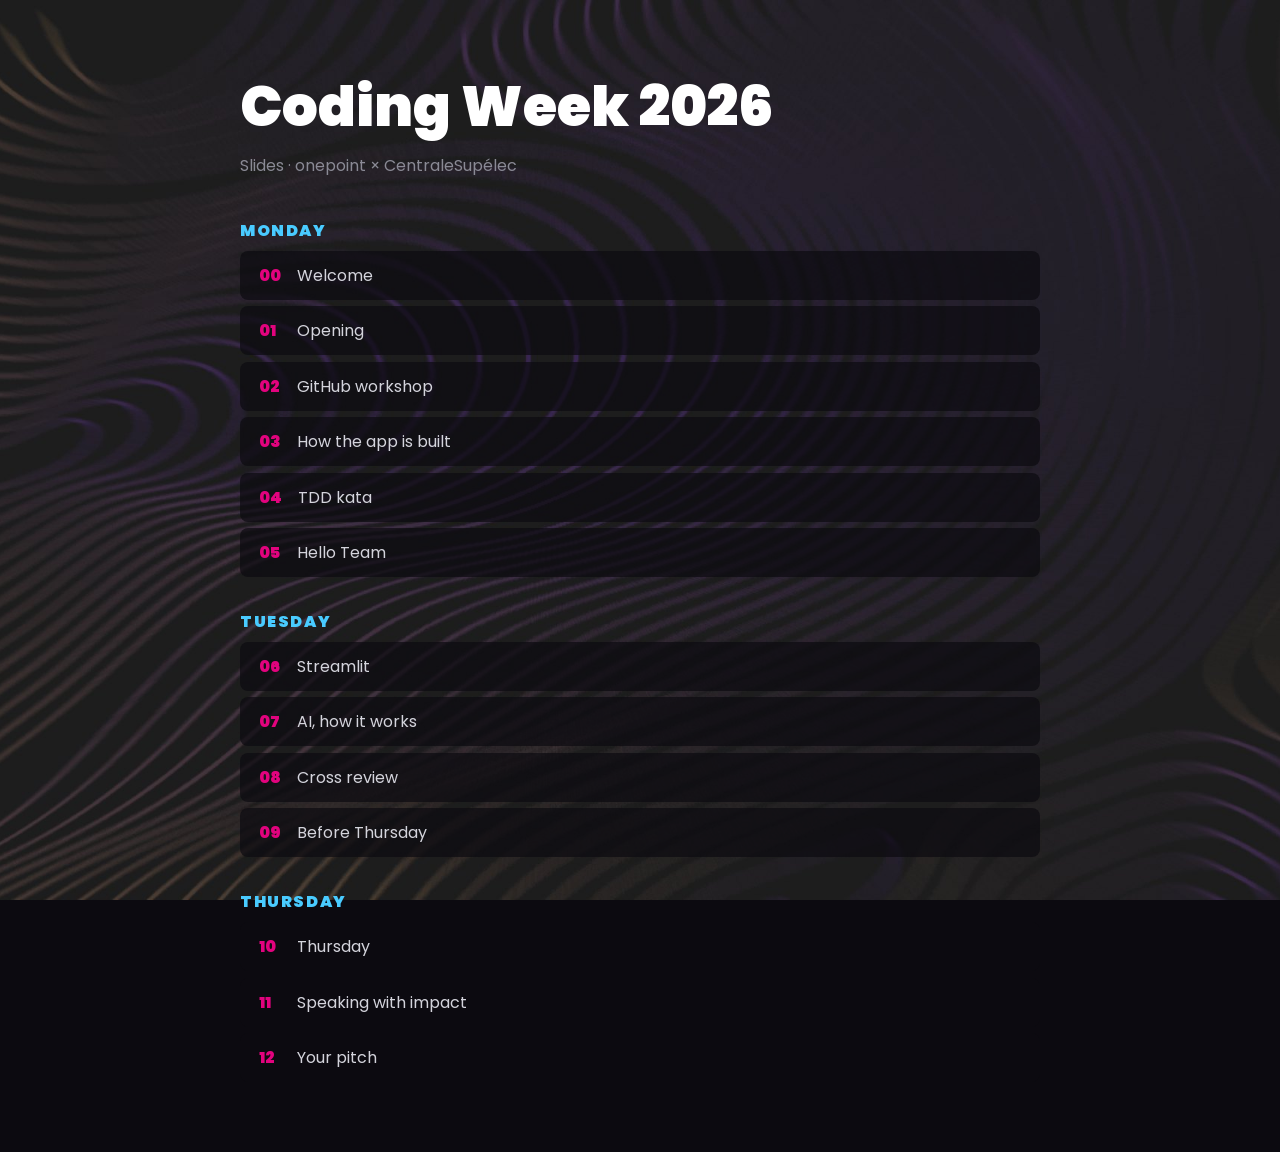
==== index.html @ edc29bde "feat: import coding week 2026 slides and deploy to GitHub Pages Reveal.js decks copied from coding-w" ====
<!doctype html>
<html lang="en">
<head>
  <meta charset="utf-8">
  <meta name="viewport" content="width=device-width, initial-scale=1">
  <title>Coding Week 2026 · Slides</title>
  <style>
    @font-face { font-family: "Poppins"; font-weight: 400; src: url("assets/fonts/poppins-latin-400-normal.woff2") format("woff2"); }
    @font-face { font-family: "Poppins"; font-weight: 900; src: url("assets/fonts/poppins-latin-900-normal.woff2") format("woff2"); }
    :root { --pink: #E2037E; --violet: #6A5BE2; --sky: #49CBFF; --grey: #8A8A95; --bg: #0c0a10; --fg: #D4D4DC; }
    * { box-sizing: border-box; }
    body { margin: 0; min-height: 100vh; background: var(--bg) url("assets/zigzag.jpg") center / cover fixed no-repeat; color: var(--fg); font-family: "Poppins", Arial, sans-serif; }
    main { max-width: 52rem; margin: 0 auto; padding: 4rem 1rem; }
    h1 { color: #fff; font-weight: 900; font-size: clamp(2rem, 6vw, 3.5rem); margin: 0 0 .25rem; }
    p.sub { color: var(--grey); margin: 0 0 2.5rem; }
    h2 { color: var(--sky); font-size: 1rem; text-transform: uppercase; letter-spacing: .1em; margin: 2rem 0 .5rem; }
    ul { list-style: none; padding: 0; margin: 0; }
    a { display: flex; gap: 1rem; padding: .75rem 1rem; border-radius: .5rem; color: var(--fg); text-decoration: none; background: rgba(12, 10, 16, .7); margin-bottom: .4rem; border-left: 3px solid transparent; }
    a:hover, a:focus-visible { border-left-color: var(--pink); color: #fff; }
    .num { color: var(--pink); font-weight: 900; min-width: 2ch; }
  </style>
</head>
<body>
  <main>
    <h1>Coding Week 2026</h1>
    <p class="sub">Slides · onepoint × CentraleSupélec</p>

    <h2>Monday</h2>
    <ul>
      <li><a href="00-welcome-coding-week.html"><span class="num">00</span>Welcome</a></li>
      <li><a href="01-lundi-ouverture.html"><span class="num">01</span>Opening</a></li>
      <li><a href="02-lundi-atelier-github.html"><span class="num">02</span>GitHub workshop</a></li>
      <li><a href="03-lundi-architecture.html"><span class="num">03</span>How the app is built</a></li>
      <li><a href="04-lundi-kata-tdd.html"><span class="num">04</span>TDD kata</a></li>
      <li><a href="05-lundi-hello-team.html"><span class="num">05</span>Hello Team</a></li>
    </ul>

    <h2>Tuesday</h2>
    <ul>
      <li><a href="06-mardi-streamlit.html"><span class="num">06</span>Streamlit</a></li>
      <li><a href="07-mardi-atelier-ia.html"><span class="num">07</span>AI, how it works</a></li>
      <li><a href="08-mardi-revue-croisee.html"><span class="num">08</span>Cross review</a></li>
      <li><a href="09-mardi-brief-jeudi.html"><span class="num">09</span>Before Thursday</a></li>
    </ul>

    <h2>Thursday</h2>
    <ul>
      <li><a href="10-jeudi-brief.html"><span class="num">10</span>Thursday</a></li>
      <li><a href="11-jeudi-pitch.html"><span class="num">11</span>Speaking with impact</a></li>
      <li><a href="12-jeudi-modele-pitch.html"><span class="num">12</span>Your pitch</a></li>
    </ul>
  </main>
</body>
</html>
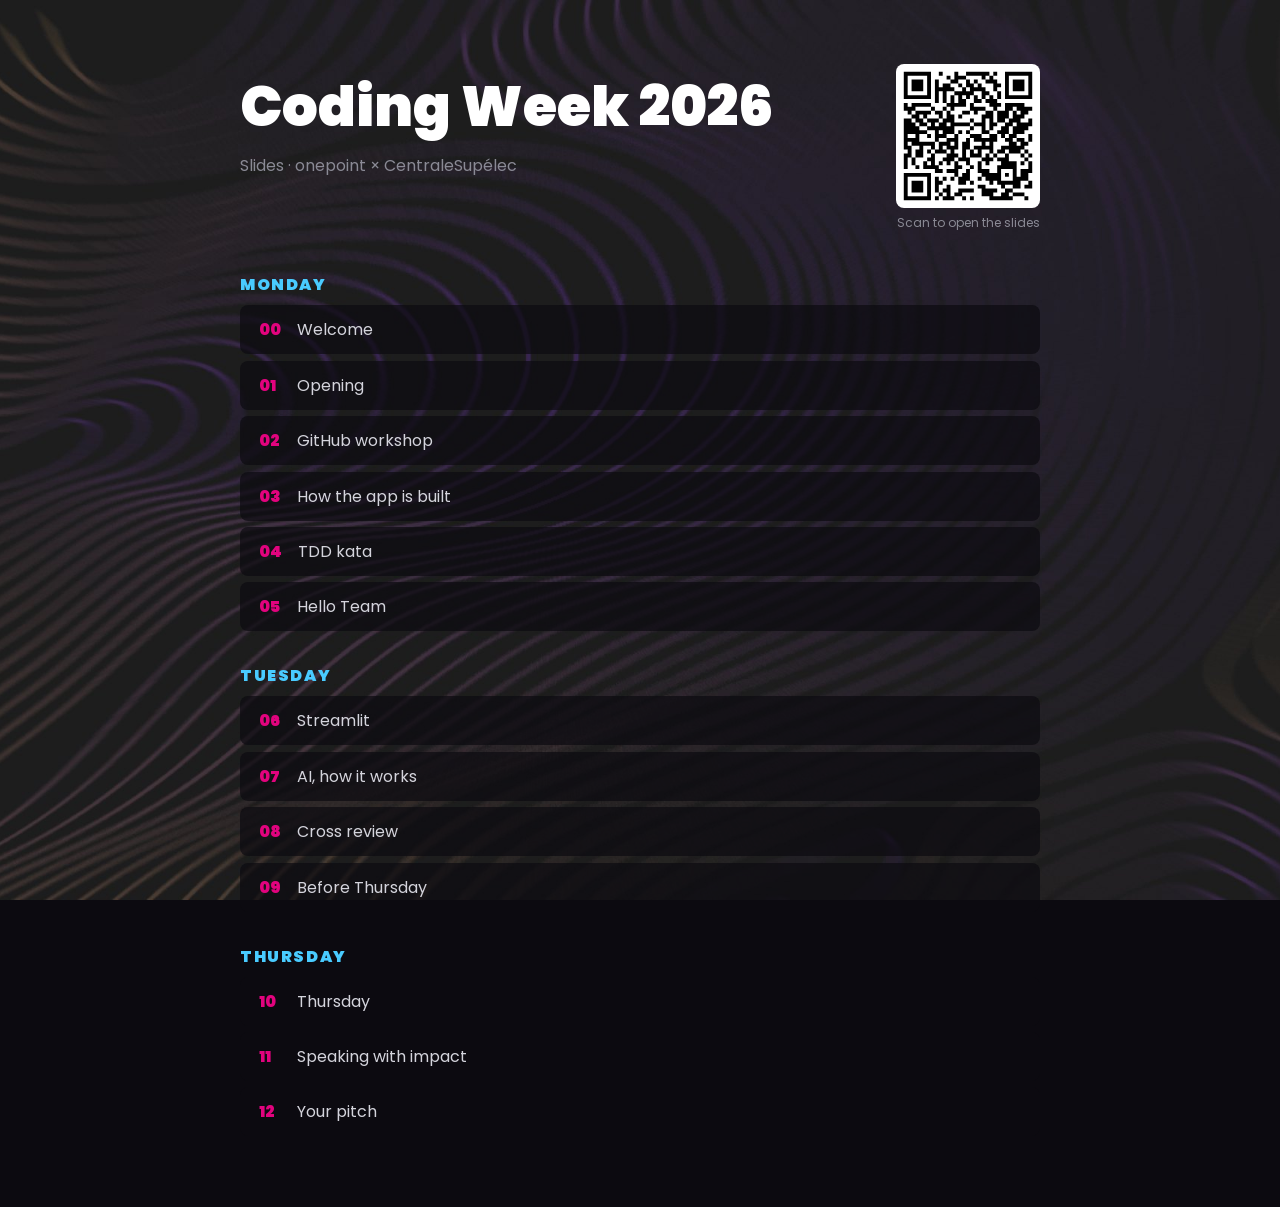
==== commit 7b4d3dbd: "Add QR code to index.html and create SVG asset - Introduced a QR code image in SVG format for easy a" ====
--- a/index.html
+++ b/index.html
@@ -18,12 +18,25 @@
     a { display: flex; gap: 1rem; padding: .75rem 1rem; border-radius: .5rem; color: var(--fg); text-decoration: none; background: rgba(12, 10, 16, .7); margin-bottom: .4rem; border-left: 3px solid transparent; }
     a:hover, a:focus-visible { border-left-color: var(--pink); color: #fff; }
     .num { color: var(--pink); font-weight: 900; min-width: 2ch; }
+    header { display: flex; justify-content: space-between; align-items: flex-start; gap: 1.5rem; flex-wrap: wrap; margin-bottom: 2.5rem; }
+    header p.sub { margin: 0; }
+    figure.qr { margin: 0; text-align: center; }
+    figure.qr img { display: block; width: 9rem; height: 9rem; border-radius: .5rem; }
+    figure.qr figcaption { color: var(--grey); font-size: .75rem; margin-top: .4rem; }
   </style>
 </head>
 <body>
   <main>
-    <h1>Coding Week 2026</h1>
-    <p class="sub">Slides · onepoint × CentraleSupélec</p>
+    <header>
+      <div>
+        <h1>Coding Week 2026</h1>
+        <p class="sub">Slides · onepoint × CentraleSupélec</p>
+      </div>
+      <figure class="qr">
+        <img src="assets/qrcode.svg" alt="QR code to onepoint-coding-week.github.io/coding-week-slides">
+        <figcaption>Scan to open the slides</figcaption>
+      </figure>
+    </header>
 
     <h2>Monday</h2>
     <ul>
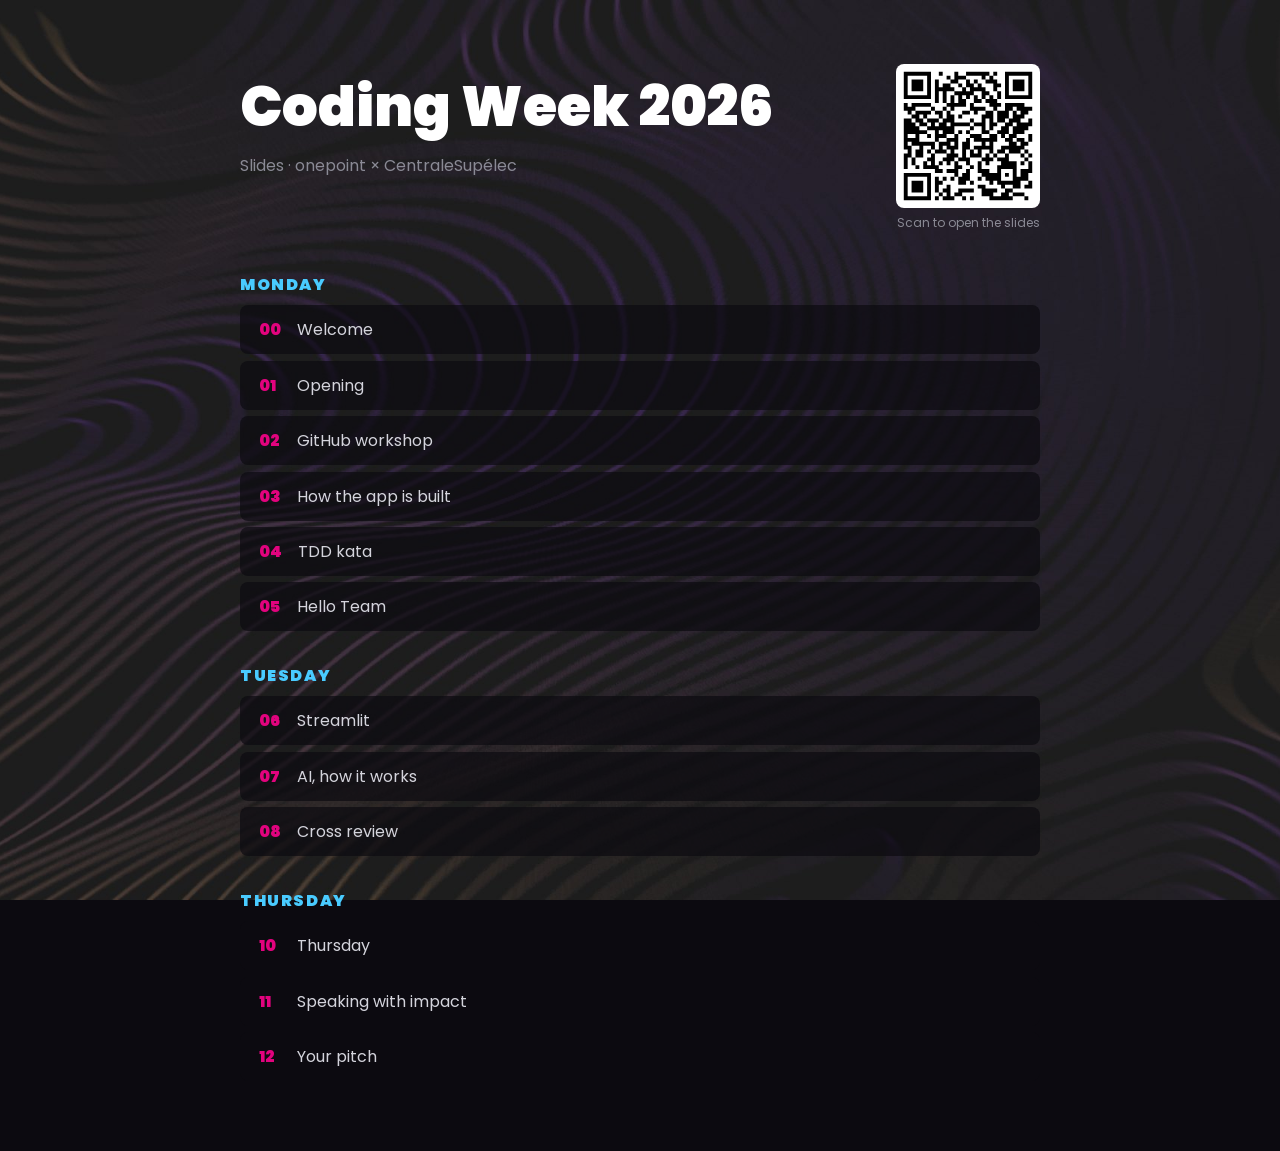
==== commit c8508cdf: "refactor: update content and improve clarity in 07-mardi-atelier-ia.html, 08-mardi-revue-croisee.htm" ====
--- a/index.html
+++ b/index.html
@@ -53,7 +53,6 @@
       <li><a href="06-mardi-streamlit.html"><span class="num">06</span>Streamlit</a></li>
       <li><a href="07-mardi-atelier-ia.html"><span class="num">07</span>AI, how it works</a></li>
       <li><a href="08-mardi-revue-croisee.html"><span class="num">08</span>Cross review</a></li>
-      <li><a href="09-mardi-brief-jeudi.html"><span class="num">09</span>Before Thursday</a></li>
     </ul>
 
     <h2>Thursday</h2>
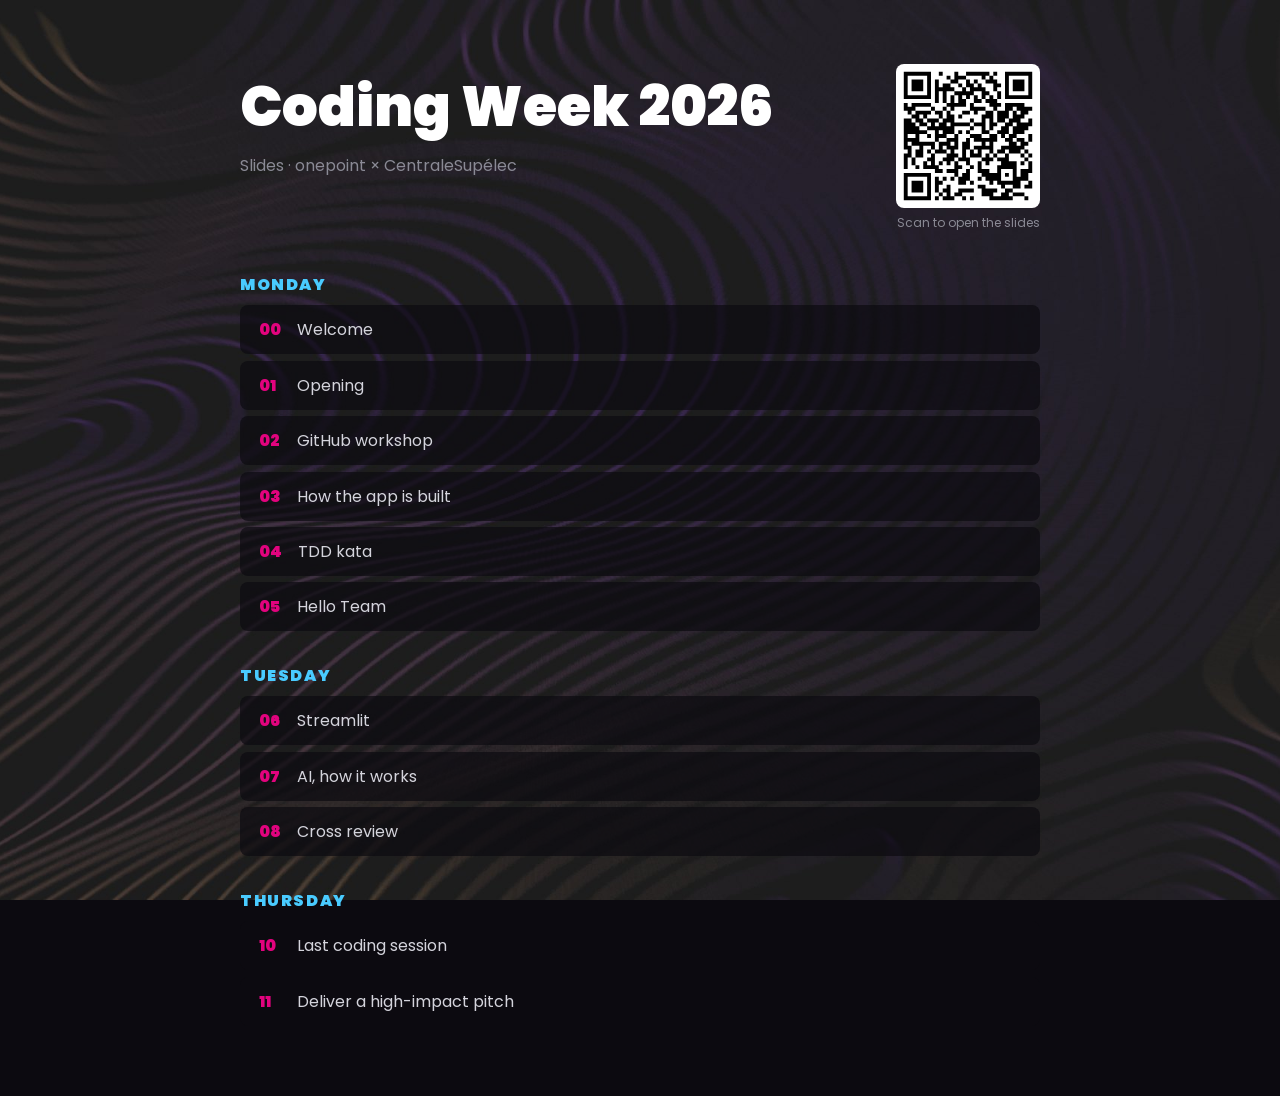
==== commit 7459a5df: "refactor: update content and improve clarity in 10-jeudi-brief.html and index.html" ====
--- a/index.html
+++ b/index.html
@@ -57,9 +57,8 @@
 
     <h2>Thursday</h2>
     <ul>
-      <li><a href="10-jeudi-brief.html"><span class="num">10</span>Thursday</a></li>
-      <li><a href="11-jeudi-pitch.html"><span class="num">11</span>Speaking with impact</a></li>
-      <li><a href="12-jeudi-modele-pitch.html"><span class="num">12</span>Your pitch</a></li>
+      <li><a href="10-jeudi-brief.html"><span class="num">10</span>Last coding session</a></li>
+      <li><a href="11-jeudi-pitch.html"><span class="num">11</span>Deliver a high-impact pitch</a></li>
     </ul>
   </main>
 </body>
